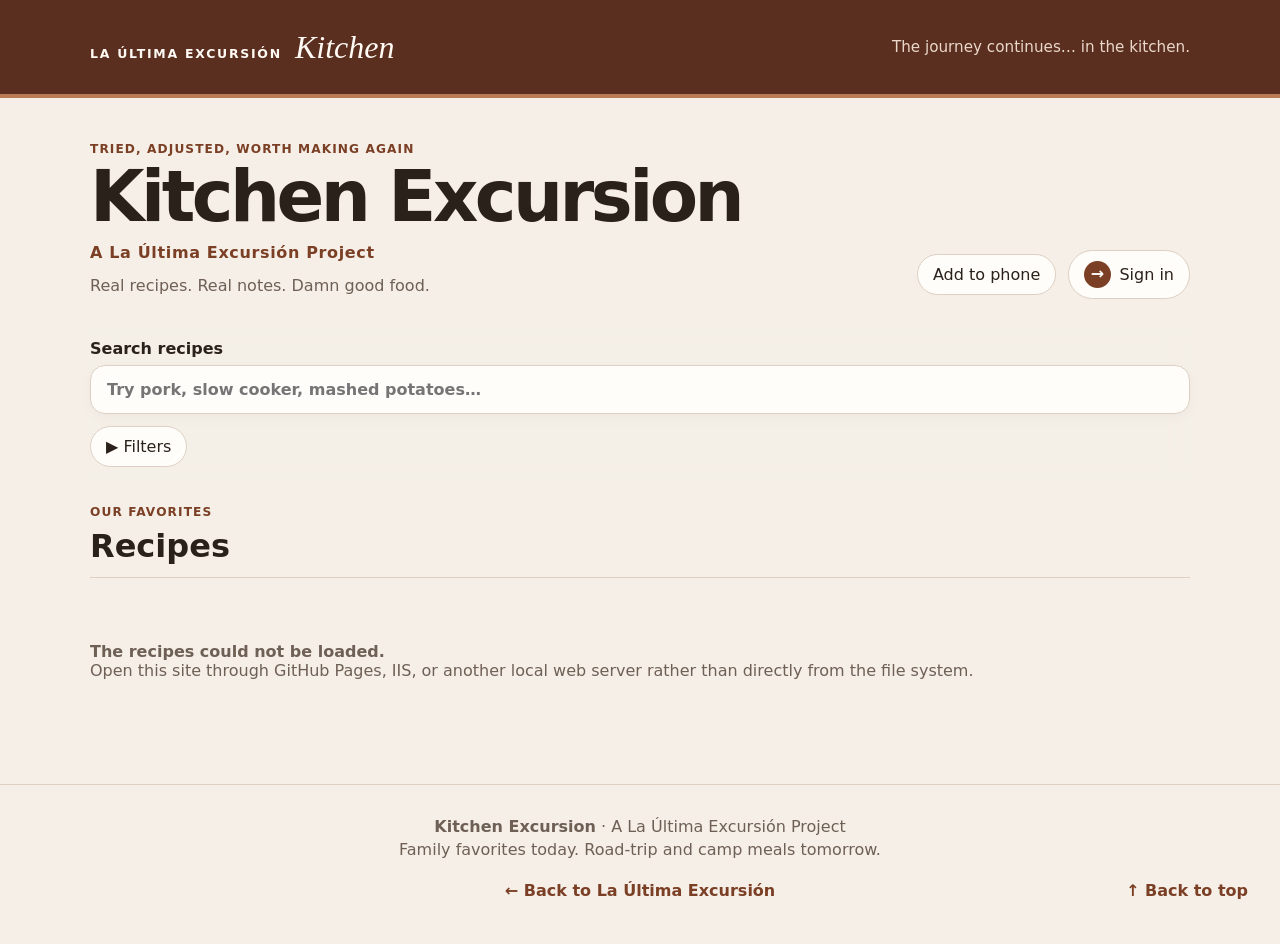
==== KitchenExcursion.Api/wwwroot/index.html @ 4ab0c03b "Add Kitchen authentication and recipe entry" ====
<!doctype html>
<html lang="en">
<head>
 <!-- Google tag (gtag.js) -->
  <script async src="https://www.googletagmanager.com/gtag/js?id=G-SVM7VE5P7S"></script>
  <script>
    window.dataLayer = window.dataLayer || [];
    function gtag(){dataLayer.push(arguments);}
    gtag('js', new Date());

    gtag('config', 'G-SVM7VE5P7S');
  </script>

  <meta charset="utf-8">
  <meta name="viewport" content="width=device-width, initial-scale=1">
  <meta name="theme-color" content="#5b2f20">
  <meta name="description" content="Kitchen Excursion — recipes, cooking notes, and family favorites from Randy and Lisa.">
  <title>Kitchen Excursion | A La Última Excursión Project</title>
  <link rel="stylesheet" href="styles.css">
</head>
<body id="top">
  <header class="brand-header">
    <div class="brand-header__inner">
      <a class="brand" href="https://laultimaexcursion.com" aria-label="Back to La Última Excursión">
        <span class="brand__kicker">La Última Excursión</span>
        <span class="brand__title">Kitchen</span>
      </a>
      <p class="brand__tagline">The journey continues… in the kitchen.</p>
    </div>
  </header>

  <main class="page-shell">
    <section class="hero">
      <div>
        <p class="eyebrow">Tried, adjusted, worth making again</p>
        <h1>Kitchen Excursion</h1>
        <p class="project-label">A La Última Excursión Project</p>
        <p class="subtitle">Real recipes. Real notes. Damn good food.</p>
      </div>
      <div class="hero__actions">
        <button id="addRecipeButton" class="primary-btn auth-only" type="button" hidden>+ Add recipe</button>
        <button id="installHint" class="secondary-btn hero__button" type="button">Add to phone</button>

        <div class="kitchen-account">
          <button
            id="accountButton"
            class="secondary-btn kitchen-account__button"
            type="button"
            aria-expanded="false"
            aria-label="Sign in to Kitchen Excursion"
          >
            <span id="accountInitial" class="kitchen-account__initial">→</span>
            <span id="accountName">Sign in</span>
          </button>

          <div id="accountMenu" class="kitchen-account__menu" hidden>
            <strong id="accountMenuName">Account</strong>
            <span id="accountEmail" class="kitchen-account__email"></span>
            <a href="/api/auth/logout">Sign out</a>
          </div>
        </div>
      </div>
    </section>

    <section class="toolbar" aria-label="Recipe controls">
      <label class="search-wrap">
        <span>Search recipes</span>
        <input id="searchInput" type="search" placeholder="Try pork, slow cooker, mashed potatoes…">
      </label>
      <div class="filter-panel">
  <button
    id="filterToggle"
    class="secondary-btn filter-toggle"
    type="button"
    aria-expanded="false"
    aria-controls="filters"
  >
    ▶ Filters
  </button>

  <div
    id="filters"
    class="filters filters--collapsed"
    role="group"
    aria-label="Filter recipes"
  ></div>
</div>
  </div>
    </section>

    <section class="section-heading">
      <div>
        <p class="eyebrow">Our favorites</p>
        <h2>Recipes</h2>
      </div>
      <p id="recipeCount" class="recipe-count"></p>
    </section>

    <section id="recipeGrid" class="recipe-grid" aria-live="polite"></section>
  </main>

  <footer class="site-footer">
  <div>
    <p><strong>Kitchen Excursion</strong> · A La Última Excursión Project</p>
    <p>Family favorites today. Road-trip and camp meals tomorrow.</p>
  </div>

  <a href="https://laultimaexcursion.com" class="footer-link">
    ← Back to La Última Excursión
  </a>

  <a href="#top" class="back-to-top">
    ↑ Back to top
  </a>
</footer>

<dialog id="recipeDialog" class="recipe-dialog">

<button
  id="closeRecipeDialog"
  class="dialog-close"
  type="button"
  aria-label="Close recipe"
>
  ✕
</button>

  <article id="dialogContent"></article>

  <form method="dialog" class="dialog-actions">
    <button class="secondary-btn" value="close">Close</button>
  </form>

</dialog>

  <dialog id="cookingDialog" class="cooking-dialog">
    <div class="cooking-shell">
      <div class="cooking-topbar">
        <div>
          <p class="eyebrow">Cooking mode</p>
          <h2 id="cookingTitle"></h2>
        </div>
        <button id="closeCooking" class="secondary-btn" type="button">Exit</button>
      </div>
      <ol id="cookingSteps" class="cooking-steps"></ol>
    </div>
  </dialog>

 <dialog id="shoppingDialog" class="recipe-dialog shopping-dialog">
 <button
    class="dialog-close"
    type="button"
    onclick="shoppingDialog.close()"
    aria-label="Close"
  >X
  </button>

  <article id="dialogContent"></article>

  <form method="dialog" class="dialog-actions">
    <button class="secondary-btn" value="close">Close</button>
  </form>

  <article id="shoppingContent"></article>
</dialog>

<dialog id="cookLogDialog" class="recipe-dialog cook-log-dialog">
  <button
    class="dialog-close"
    type="button"
    onclick="cookLogDialog.close()"
    aria-label="Close"
    title="Close"
  >
    ✕
  </button>

  <form id="cookLogForm">
    <p class="eyebrow">Cook Log</p>
    <h2>Add Entry</h2>

    <label class="form-field">
        <textarea
        id="cookLogNote"
        rows="6"
        required
        placeholder="What worked? What would you change next time?"
      ></textarea>
    </label>

    <div class="dialog-actions">
      <button
        class="secondary-btn"
        type="button"
        onclick="cookLogDialog.close()"
      >
        Cancel
      </button>

      <button class="primary-btn" type="submit">
        Save Entry
      </button>
    </div>
  </form>
</dialog>

<dialog id="recipeEditorDialog" class="recipe-dialog recipe-editor-dialog">
  <button
    id="closeRecipeEditor"
    class="dialog-close"
    type="button"
    aria-label="Close recipe editor"
    title="Close"
  >
    ✕
  </button>

  <form id="recipeEditorForm" class="recipe-editor-form">
    <header class="recipe-editor-header">
      <p class="eyebrow">Kitchen Excursion</p>
      <h2>Add Recipe</h2>
      <p class="recipe-editor-intro">Enter the recipe here and save it straight to Kitchen. Ingredients, instructions, and shopping items are one item per line.</p>

      <div class="recipe-editor-tabs" role="tablist" aria-label="Recipe sections">
        <button class="recipe-editor-tab active" type="button" role="tab" aria-selected="true" aria-controls="recipeTabDetails" data-recipe-tab="details">Details</button>
        <button class="recipe-editor-tab" type="button" role="tab" aria-selected="false" aria-controls="recipeTabIngredients" data-recipe-tab="ingredients">Ingredients</button>
        <button class="recipe-editor-tab" type="button" role="tab" aria-selected="false" aria-controls="recipeTabInstructions" data-recipe-tab="instructions">Instructions</button>
        <button class="recipe-editor-tab" type="button" role="tab" aria-selected="false" aria-controls="recipeTabCookLog" data-recipe-tab="cooklog">Cook Log</button>
      </div>
    </header>

    <div class="recipe-editor-content">
      <section id="recipeTabDetails" class="recipe-editor-panel active" role="tabpanel" data-recipe-panel="details">
        <div class="form-grid form-grid--two">
          <label class="form-field form-field--wide">
            <span>Title *</span>
            <input id="recipeTitle" name="title" type="text" required maxlength="240" placeholder="Monte Cristo Sandwiches">
          </label>

          <label class="form-field form-field--wide">
            <span>Recipe ID / slug *</span>
            <input id="recipeSlug" name="id" type="text" required maxlength="160" placeholder="monte-cristo-sandwiches">
          </label>

          <label class="form-field">
            <span>Meal</span>
            <select name="meal">
              <option value="">—</option>
              <option value="breakfast">Breakfast</option>
              <option value="lunch">Lunch</option>
              <option value="dinner">Dinner</option>
              <option value="side">Side</option>
              <option value="dessert">Dessert</option>
            </select>
          </label>

          <label class="form-field">
            <span>Protein</span>
            <select name="protein">
              <option value="">—</option>
              <option value="pork">Pork</option>
              <option value="beef">Beef</option>
              <option value="chicken">Chicken</option>
              <option value="turkey">Turkey</option>
              <option value="seafood">Seafood</option>
              <option value="meatless">Meatless</option>
              <option value="ham-turkey">Ham / Turkey</option>
            </select>
          </label>

          <label class="form-field">
            <span>Method</span>
            <select name="method">
              <option value="">—</option>
              <option value="oven">Oven</option>
              <option value="stovetop">Stovetop</option>
              <option value="slow-cooker">Slow Cooker</option>
              <option value="grill">Grill</option>
              <option value="air-fryer">Air Fryer</option>
              <option value="microwave">Microwave</option>
            </select>
          </label>

          <label class="form-field">
            <span>Badge</span>
            <input name="badge" type="text" placeholder="Approved">
          </label>

          <label class="form-field form-field--wide">
            <span>Categories</span>
            <input name="categories" type="text" placeholder="Lunch, Sandwich">
            <small>Comma separated.</small>
          </label>

          <label class="form-field">
            <span>Prep time</span>
            <input name="prep" type="text" placeholder="10 min">
          </label>

          <label class="form-field">
            <span>Cook time</span>
            <input name="cook" type="text" placeholder="8 min">
          </label>

          <label class="form-field">
            <span>Serves</span>
            <input name="serves" type="text" placeholder="2">
          </label>

          <label class="form-field">
            <span>Image path</span>
            <input name="image" type="text" placeholder="assets/monte-cristo-sandwiches.jpg">
            <small>Optional for now. Photo upload will use the Road-style attachment system later.</small>
          </label>

          <label class="form-field form-field--wide">
            <span>Image alt text</span>
            <input name="imageAlt" type="text" placeholder="Monte Cristo sandwich with powdered sugar and raspberry preserves">
          </label>

          <label class="form-field form-field--wide">
            <span>Summary</span>
            <textarea name="summary" rows="3" placeholder="A crisp, savory-sweet Monte Cristo with ham, turkey, Swiss, mild Dijon, powdered sugar, and raspberry preserves."></textarea>
          </label>
        </div>

        <fieldset class="recipe-editor-status">
          <legend>Status</legend>
          <label><input type="checkbox" name="status" value="favorite"> Randy Favorite</label>
          <label><input type="checkbox" name="status" value="la-jefa-approved"> La Jefa Approved</label>
          <label><input type="checkbox" name="status" value="maybe"> Maybe</label>
          <label><input type="checkbox" name="status" value="quick"> Quick</label>
        </fieldset>
      </section>

      <section id="recipeTabIngredients" class="recipe-editor-panel" role="tabpanel" data-recipe-panel="ingredients" hidden>
        <div class="form-grid form-grid--two recipe-editor-lists">
          <label class="form-field">
            <span>Ingredients</span>
            <textarea name="ingredients" rows="16" placeholder="4 slices sturdy white bread&#10;4 slices deli ham&#10;4 slices deli turkey&#10;4 slices Swiss cheese"></textarea>
          </label>

          <label class="form-field">
            <span>Shopping list</span>
            <textarea name="shopping" rows="16" placeholder="Sturdy white bread&#10;Deli ham&#10;Deli turkey&#10;Swiss cheese&#10;Mild Dijon&#10;Eggs&#10;Whole milk&#10;Powdered sugar&#10;Raspberry preserves"></textarea>
          </label>
        </div>
      </section>

      <section id="recipeTabInstructions" class="recipe-editor-panel" role="tabpanel" data-recipe-panel="instructions" hidden>
        <div class="form-grid recipe-editor-lists">
          <label class="form-field">
            <span>Instructions</span>
            <textarea name="steps" rows="16" placeholder="Spread a thin layer of mild Dijon on the inside of the bread.&#10;Build each sandwich with Swiss, ham, turkey, and Swiss.&#10;Whisk the eggs and milk..."></textarea>
          </label>

          <label class="form-field">
            <span>Recipe notes</span>
            <textarea name="generalNotes" rows="8" placeholder="Keep the Dijon light. Dip the bread briefly so it doesn't turn soggy."></textarea>
          </label>
        </div>
      </section>

      <section id="recipeTabCookLog" class="recipe-editor-panel recipe-editor-cooklog" role="tabpanel" data-recipe-panel="cooklog" hidden>
        <h3>First cook (optional)</h3>
        <p>Add the first cook note and rating at the same time. Leave the note blank to skip it.</p>

        <label class="form-field">
          <span>Cook log note</span>
          <textarea name="cookLogNote" rows="8" placeholder="Pretty damn tasty. Mild Dijon worked well, raspberry preserves were the right call, and the bread stayed crisp. Keeper."></textarea>
        </label>

        <div class="form-grid form-grid--two">
          <label class="form-field">
            <span>Rater</span>
            <input name="rater" type="text" value="Randy">
          </label>

          <label class="form-field">
            <span>Stars</span>
            <select name="stars">
              <option value="">Not rated yet</option>
              <option value="5">★★★★★ — 5</option>
              <option value="4">★★★★☆ — 4</option>
              <option value="3">★★★☆☆ — 3</option>
              <option value="2">★★☆☆☆ — 2</option>
              <option value="1">★☆☆☆☆ — 1</option>
            </select>
          </label>
        </div>
      </section>
    </div>

    <footer class="recipe-editor-footer">
      <p id="recipeEditorStatus" class="recipe-editor-message" role="status"></p>
      <div class="recipe-editor-footer__actions">
        <button id="cancelRecipeEditor" class="secondary-btn" type="button">Cancel</button>
        <button id="saveRecipeButton" class="primary-btn" type="submit">Save Recipe</button>
      </div>
    </footer>
  </form>
</dialog>

  <template id="recipeCardTemplate">
    <article class="recipe-card">
      <div class="recipe-image-wrap">
        <img class="recipe-image" alt="">
        <span class="badge"></span>
      </div>
      <div class="recipe-card-body">
        <div class="recipe-meta"></div>
        <h3 class="recipe-title"></h3>
        <p class="recipe-summary"></p>
        <div class="tag-row"></div>
        <div class="card-actions">
          <button class="primary-btn view-btn" type="button">Open recipe</button>
          <button class="secondary-btn cook-btn" type="button">Cooking mode</button>
          <button class="secondary-btn shop-btn" type="button">Shopping list</button>
        </div>
      </div>
    </article>
  </template>

  <script src="app.js" defer></script>
</body>
</html>
---- KitchenExcursion.Api/wwwroot/styles.css ----
:root {
  --bg: #f5efe7;
  --panel: #fffdf9;
  --text: #2b211b;
  --muted: #6f6056;
  --accent: #7b3f25;
  --accent-dark: #5b2f20;
  --line: #ddcfc2;
  --soft: #ecddd0;
  --soft-2: #e1c7b3;
  --ok: #315d3b;
  --shadow: 0 16px 36px rgba(67, 43, 29, .08);
  font-family: Inter, ui-sans-serif, system-ui, -apple-system, BlinkMacSystemFont, "Segoe UI", sans-serif;
}
* { box-sizing: border-box; }
html { scroll-behavior: smooth; }
body { margin: 0; background: var(--bg); color: var(--text); }
button, input { font: inherit; }
button { -webkit-tap-highlight-color: transparent; }

.brand-header { background: var(--accent-dark); color: #fffaf4; border-bottom: 4px solid #bb7b52; }
.brand-header__inner { width: min(1100px, calc(100% - 32px)); margin: 0 auto; min-height: 94px; display: flex; align-items: center; justify-content: space-between; gap: 24px; }
.brand { color: inherit; text-decoration: none; display: flex; align-items: baseline; gap: 13px; }
.brand__kicker { font-size: .78rem; letter-spacing: .14em; font-weight: 900; text-transform: uppercase; }
.brand__title { font-family: Georgia, "Times New Roman", serif; font-size: 2rem; font-style: italic; }
.brand__tagline { margin: 0; color: #ead8ca; font-size: .95rem; }

.page-shell { width: min(1100px, calc(100% - 32px)); margin: 0 auto; }
.hero { display: flex; justify-content: space-between; gap: 24px; align-items: end; padding: 44px 0 24px; }
h1 { margin: 0; font-size: clamp(2.4rem, 6vw, 4.4rem); line-height: .95; letter-spacing: -.05em; }
.hero__button { flex: 0 0 auto; }
.subtitle { color: var(--muted); margin: 12px 0 0; max-width: 650px; line-height: 1.55; }
.project-label { margin: 12px 0 0; color: var(--accent); font-weight: 850; letter-spacing: .04em; }
.eyebrow { margin: 0 0 8px; color: var(--accent); font-weight: 900; text-transform: uppercase; letter-spacing: .09em; font-size: .76rem; }

.toolbar { position: sticky; top: 0; z-index: 5; background: color-mix(in srgb, var(--bg) 91%, transparent); backdrop-filter: blur(14px); padding: 16px 0 18px; }
.search-wrap { display: grid; gap: 7px; font-weight: 750; }
.search-wrap input { width: 100%; border: 1px solid var(--line); border-radius: 15px; padding: 14px 16px; background: var(--panel); color: var(--text); box-shadow: 0 4px 14px rgba(67,43,29,.03); }
.filters { display: flex; flex-wrap: wrap; gap: 8px; margin-top: 12px; }
.filter, .secondary-btn, .primary-btn { border-radius: 999px; padding: 10px 15px; border: 1px solid var(--line); cursor: pointer; transition: transform .15s ease, background .15s ease; }
.filter:hover, .secondary-btn:hover, .primary-btn:hover { transform: translateY(-1px); }
.filter, .secondary-btn { background: var(--panel); color: var(--text); }
.filter.active, .primary-btn { background: var(--accent); border-color: var(--accent); color: white; }
.primary-btn:hover { background: var(--accent-dark); }

.section-heading { display: flex; align-items: end; justify-content: space-between; gap: 20px; margin: 20px 0 14px; border-bottom: 1px solid var(--line); padding-bottom: 12px; }
.section-heading h2 { margin: 0; font-size: 2rem; }
.recipe-count { color: var(--muted); margin: 0; }
.recipe-grid { display: grid; grid-template-columns: repeat(auto-fit, minmax(310px, 1fr)); gap: 20px; padding: 10px 0 64px; }
.recipe-card { background: var(--panel); border: 1px solid var(--line); border-radius: 22px; overflow: hidden; display: flex; flex-direction: column; min-height: 100%; box-shadow: var(--shadow); }
.recipe-image-wrap { aspect-ratio: 16/9; background: var(--soft); position: relative; overflow: hidden; }
.recipe-image { width: 100%; height: 100%; object-fit: cover; display: block; }
.recipe-image.placeholder { object-fit: none; background: linear-gradient(135deg, var(--soft), var(--soft-2)); }
.badge { position: absolute; top: 12px; left: 12px; background: rgba(255,253,249,.94); color: var(--ok); padding: 7px 10px; border-radius: 999px; font-size: .82rem; font-weight: 850; }
.recipe-card-body { padding: 18px; display: flex; flex-direction: column; flex: 1; }
.recipe-meta { color: var(--muted); font-size: .9rem; }
.recipe-title { margin: 7px 0 8px; font-size: 1.5rem; }
.recipe-summary { margin: 0 0 14px; color: var(--muted); line-height: 1.52; }
.tag-row { display: flex; flex-wrap: wrap; gap: 6px; margin-bottom: 18px; }
.tag { background: var(--soft); color: var(--accent-dark); border-radius: 999px; padding: 5px 9px; font-size: .78rem; font-weight: 750; }
.card-actions { display: flex; gap: 8px; flex-wrap: wrap; margin-top: auto; }

.recipe-dialog {
  width: min(860px, calc(100% - 24px));
  height: min(92vh, 900px);
  max-height: 92vh;
  border: 0;
  border-radius: 22px;
  padding: 0;
  overflow: hidden;
  background: var(--panel);
  color: var(--text);
  box-shadow: 0 30px 80px rgba(20,12,8,.35);
}
#dialogContent {
  height: calc(100% - 72px);
  overflow-y: auto;
  overflow-x: hidden;
  overscroll-behavior: contain;
  -webkit-overflow-scrolling: touch;
}
.recipe-detail {
  padding: 26px;
  min-width: 0;
  }
.recipe-detail h2 { font-size: clamp(2rem, 5vw, 3.2rem); margin: 0 0 10px; }
.detail-grid { display: grid; grid-template-columns: .9fr 1.1fr; gap: 26px; margin-top: 24px; }
.detail-section { border-top: 1px solid var(--line); padding-top: 18px; }
.detail-section h3 { margin: 0 0 10px; }
.detail-section ul, .detail-section ol { padding-left: 22px; line-height: 1.68; }
.note-box { background: var(--soft); border-left: 5px solid var(--accent); padding: 14px 16px; border-radius: 12px; margin-top: 18px; line-height: 1.55; }
.dialog-actions { padding: 0 26px 24px; }
.shopping-list { list-style: none; padding: 0; margin: 12px 0 0; display: grid; gap: 9px; }
.shopping-list li { border-bottom: 1px solid var(--line); padding: 8px 0; }
.shopping-list label { display: flex; gap: 10px; align-items: start; }
.shopping-note { color: var(--muted); }

.cooking-dialog { width: 100vw; height: 100vh; max-width: none; max-height: none; margin: 0; border: 0; padding: 0; background: #17120f; color: #fffaf4; }
.cooking-shell { width: min(900px, calc(100% - 28px)); margin: 0 auto; padding: 24px 0 60px; }
.cooking-topbar { display: flex; justify-content: space-between; align-items: start; gap: 20px; position: sticky; top: 0; background: #17120f; padding: 8px 0 16px; }
.cooking-topbar h2 { margin: 0; font-size: clamp(2rem, 7vw, 4rem); }
.cooking-steps { counter-reset: step; list-style: none; margin: 20px 0 0; padding: 0; display: grid; gap: 18px; }
.cooking-steps li { background: #2a211d; border: 1px solid #4a3a32; border-radius: 20px; padding: 24px; font-size: clamp(1.25rem, 4vw, 2rem); line-height: 1.35; display: grid; grid-template-columns: auto 1fr; gap: 16px; }
.cooking-steps li::before { counter-increment: step; content: counter(step); width: 46px; height: 46px; border-radius: 50%; display: grid; place-items: center; background: #f4c8a8; color: #2a160a; font-weight: 900; }
.empty { padding: 40px 0; color: var(--muted); }
.site-footer { border-top: 1px solid var(--line); text-align: center; color: var(--muted); padding: 28px 16px 44px; }
.site-footer p { margin: 4px 0; }

.site-footer {
  position: relative;
}

.footer-link,
.back-to-top {
  color: var(--accent);
  font-weight: 700;
  text-decoration: none;
}

.footer-link:hover,
.back-to-top:hover {
  text-decoration: underline;
}

.footer-link {
  display: inline-block;
  margin-top: 18px;
}

.back-to-top {
  position: absolute;
  right: 32px;
  bottom: 44px;
}

@media (max-width: 650px) {
  .back-to-top {
    position: static;
    display: block;
    margin-top: 12px;
  }
}

@media (max-width: 760px) {
  .brand-header__inner { align-items: flex-start; flex-direction: column; justify-content: center; gap: 4px; padding: 16px 0; }
  .brand__tagline { font-size: .86rem; }
  .hero { align-items: start; padding-top: 30px; }
  .hero__button { display: none; }
  .detail-grid { grid-template-columns: 1fr; }
  .card-actions button { flex: 1 1 46%; }
  .recipe-dialog {
  width: calc(100% - 24px);
  max-height: calc(100dvh - 32px);
  margin: 16px auto;
  }
  .dialog-close {
    top: 12px;
    right: 12px;
    z-index: 10;
  }
}

/* v0.2.6 grouped recipe filters */
.filters {
  display: grid;
  gap: 0.5rem;
}

.filter-group {
  display: grid;
  grid-template-columns: 5.5rem 1fr;
  gap: 0.5rem;
  align-items: center;
}

.filter-group__label {
  padding-top: 0;
  font-size: 0.76rem;
  font-weight: 800;
  letter-spacing: 0.08em;
  text-transform: uppercase;
  color: var(--brown, #5b2f20);
}

.filter-group__buttons {
  display: flex;
  flex-wrap: wrap;
  gap: 0.4rem;
}

.filter {
  padding: 0.55rem 0.9rem;
}

.clear-filters {
  justify-self: start;
  width: auto;
  margin-left: 6rem;
  padding: 0.45rem 0.8rem;
}

@media (max-width: 650px) {
  .filter-group {
    grid-template-columns: 1fr;
    gap: 0.3rem;
  }

  .clear-filters {
    margin-left: 0;
  }
}

.filter-panel {
  margin-top: 0.75rem;
}

.filter-toggle {
  display: inline-flex;
  align-items: center;
  gap: 0.4rem;
}

.filters {
  max-height: 1000px;
  opacity: 1;
  overflow: hidden;
  transition:
    max-height 450ms ease,
    opacity 300ms ease,
    margin-top 450ms ease;
}

.filters--collapsed {
  max-height: 0;
  opacity: 0;
  margin-top: 0;
}

/* ==========================
   Cook Log
   ========================== */

.cook-log {
  margin-top: 1rem;
}

.cook-log__toggle {
  margin-bottom: .75rem;
}

.cook-log__entries {
  display: flex;
  flex-direction: column;
  gap: .75rem;
}

.cook-log__entry {
  background: var(--surface);
  border: 1px solid var(--border);
  border-left: 4px solid var(--accent);
  border-radius: 12px;
  padding: .9rem 1rem;
}

.cook-log__meta {
  font-size: .85rem;
  color: var(--muted);
  margin-bottom: .5rem;
}

.cook-log__meta strong {
  color: var(--text);
}

.cook-log__entry p {
  margin: 0;
  line-height: 1.55;
}

.cook-log .empty {
  color: var(--muted);
  font-style: italic;
}

.cook-log__author {
  margin-top: .15rem;
  font-size: .8rem;
  color: var(--muted);
  font-style: italic;
}

.cook-log__entries--collapsed {
  display: none;
}

.recipe-dialog {
    position: relative;
}

.dialog-close {
    position: absolute;
    top: 14px;
    right: 28px;

    width: 40px;
    height: 40px;

    display: flex;
    align-items: center;
    justify-content: center;

    border: none;
    border-radius: 50%;

    background: rgba(40, 25, 18, 0.92);
    color: #fff;

    font-size: 1.6rem;
    font-weight: 700;
    line-height: 1;

    cursor: pointer;

    box-shadow: 0 2px 8px rgba(0,0,0,.25);
    transition: all .15s ease;
}

.dialog-close:hover {
    background: #6b3a24;
    transform: scale(1.08);
    cursor: pointer;
}

.dialog-close:active {
    transform: scale(.95);
}

/******* Cook Log editor *******/

.cook-log-dialog {
  width: min(560px, calc(100vw - 2rem));
  padding: 0;
}

.cook-log-dialog form {
  display: grid;
  gap: 1.25rem;
  padding: 2rem;
}

.cook-log-dialog h2,
.cook-log-dialog .eyebrow {
  margin: 0;
}

.form-field {
  display: grid;
  gap: 0.5rem;
  font-weight: 700;
}

.form-field textarea {
  width: 100%;
  min-height: 220px;
  padding: 0.9rem 1rem;

  font: inherit;
  line-height: 1.5;

  color: var(--text);
  background: var(--surface);
  border: 1px solid var(--border);
  border-radius: 12px;

  resize: vertical;
  box-sizing: border-box;
}

.form-field textarea:focus {
  outline: 3px solid rgba(107, 58, 36, 0.18);
  border-color: var(--accent);
}

.cook-log-dialog .dialog-actions {
  display: flex;
  justify-content: flex-end;
  gap: 0.75rem;
  margin: 0;
}

.form-field textarea::placeholder {
    color: #8a8179;
}

/* Recipe ratings */
.recipe-rating,
.recipe-rating-summary {
  display: flex;
  align-items: center;
  gap: 8px;
}

.recipe-rating {
  margin: 7px 0 0;
  color: var(--muted);
  font-size: .9rem;
}

.recipe-rating__stars,
.recipe-rating-summary__stars,
.cook-rating__stars {
  color: #9a5a20;
  letter-spacing: .06em;
  white-space: nowrap;
}

.recipe-rating-summary {
  width: fit-content;
  margin-top: 14px;
  padding: 9px 12px;
  border: 1px solid var(--line);
  border-radius: 999px;
  background: var(--soft);
}

.recipe-rating-summary__label {
  color: var(--muted);
  font-size: .9rem;
}

.recipe-rating-summary--empty {
  color: var(--muted);
  font-size: .9rem;
}

.cook-ratings {
  display: flex;
  flex-wrap: wrap;
  gap: 8px;
  margin: 12px 0;
}

.cook-rating {
  display: inline-flex;
  align-items: center;
  gap: 7px;
  padding: 7px 10px;
  border-radius: 999px;
  background: var(--soft);
  border: 1px solid var(--line);
  font-size: .88rem;
}

.cook-rating__empty {
  margin: 10px 0;
  color: var(--muted);
  font-size: .9rem;
}

.cook-rating-form {
  display: grid;
  grid-template-columns: minmax(120px, 1fr) minmax(150px, auto) auto;
  gap: 10px;
  align-items: end;
  margin-top: 12px;
  padding-top: 12px;
  border-top: 1px solid var(--line);
}

.cook-rating-form label {
  display: grid;
  gap: 5px;
  color: var(--muted);
  font-size: .78rem;
  font-weight: 700;
}

.cook-rating-form input,
.cook-rating-form select {
  min-width: 0;
  padding: 9px 10px;
  border: 1px solid var(--line);
  border-radius: 10px;
  background: var(--panel);
  color: var(--text);
  font: inherit;
}

@media (max-width: 650px) {
  .cook-rating-form {
    grid-template-columns: 1fr;
  }

  .recipe-rating-summary {
    align-items: flex-start;
    flex-wrap: wrap;
  }
}


/* Recipe editor */
.hero__actions {
  display: flex;
  gap: 0.75rem;
  align-items: center;
  flex-wrap: wrap;
  justify-content: flex-end;
}

.recipe-editor-dialog {
  width: min(1040px, calc(100vw - 2rem));
  height: min(88vh, 860px);
  max-height: calc(100dvh - 2rem);
  overflow: hidden;
}

.recipe-editor-form {
  height: 100%;
  min-height: 0;
  display: flex;
  flex-direction: column;
  padding: 0;
}

.recipe-editor-header {
  flex: 0 0 auto;
  padding: 1.5rem 1.75rem 0;
  background: var(--panel);
  border-bottom: 1px solid #eadfd4;
}

.recipe-editor-form h2 {
  margin: 0.25rem 0 0;
}

.recipe-editor-intro {
  max-width: 760px;
  margin: 0.75rem 0 1.25rem;
}

.recipe-editor-tabs {
  display: flex;
  gap: 0.35rem;
  overflow-x: auto;
  padding: 0 3.75rem 0 0;
  scrollbar-width: thin;
}

.recipe-editor-tab {
  flex: 0 0 auto;
  border: 0;
  border-bottom: 3px solid transparent;
  background: transparent;
  color: var(--muted);
  padding: 0.8rem 1rem 0.7rem;
  font: inherit;
  font-weight: 800;
  cursor: pointer;
}

.recipe-editor-tab:hover {
  color: var(--accent);
}

.recipe-editor-tab.active {
  color: var(--accent-dark);
  border-bottom-color: var(--accent);
}

.recipe-editor-tab:focus-visible {
  outline: 3px solid rgba(123, 63, 37, 0.2);
  outline-offset: -3px;
  border-radius: 8px 8px 0 0;
}

.recipe-editor-content {
  flex: 1 1 auto;
  min-height: 0;
  overflow-y: auto;
  overflow-x: hidden;
  overscroll-behavior: contain;
  -webkit-overflow-scrolling: touch;
  padding: 1.25rem 1.75rem 1.5rem;
  scrollbar-gutter: stable;
}

.recipe-editor-panel {
  min-height: 100%;
}

.recipe-editor-panel[hidden] {
  display: none;
}

.form-grid {
  display: grid;
  gap: 1rem;
}

.form-grid--two {
  grid-template-columns: repeat(2, minmax(0, 1fr));
}

.form-field {
  display: grid;
  gap: 0.4rem;
  font-weight: 700;
}

.form-field--wide {
  grid-column: 1 / -1;
}

.form-field input,
.form-field select,
.form-field textarea {
  width: 100%;
  box-sizing: border-box;
  border: 1px solid #d9cbbd;
  border-radius: 12px;
  padding: 0.75rem 0.85rem;
  font: inherit;
  font-weight: 400;
  color: inherit;
  background: #fffdf9;
}

.form-field textarea {
  resize: vertical;
  line-height: 1.45;
  min-height: 0;
}

.form-field small {
  font-weight: 400;
  color: #766b64;
}

.recipe-editor-status {
  margin: 1.25rem 0 0;
  border: 1px solid #dfd3c6;
  border-radius: 14px;
  padding: 1rem;
  display: flex;
  flex-wrap: wrap;
  gap: 0.75rem 1.25rem;
}

.recipe-editor-status legend {
  padding: 0 0.4rem;
  font-weight: 800;
}

.recipe-editor-status label {
  display: flex;
  gap: 0.45rem;
  align-items: center;
}

.recipe-editor-lists {
  margin-top: 0;
}

.recipe-editor-cooklog {
  margin-top: 0;
  padding-top: 0;
  border-top: 0;
}

.recipe-editor-cooklog h3 {
  margin: 0 0 0.25rem;
}

.recipe-editor-cooklog > p {
  margin-top: 0;
  color: var(--muted);
}

.recipe-editor-footer {
  flex: 0 0 auto;
  display: flex;
  align-items: center;
  justify-content: space-between;
  gap: 1rem;
  background: var(--panel);
  border-top: 1px solid #eadfd4;
  padding: 0.85rem 1.75rem;
}

.recipe-editor-message {
  min-height: 1.4rem;
  margin: 0;
  font-weight: 700;
  color: #9c2f1d;
}

.recipe-editor-footer__actions {
  display: flex;
  justify-content: flex-end;
  gap: 0.75rem;
  flex: 0 0 auto;
}

@media (max-width: 760px) {
  .form-grid--two {
    grid-template-columns: 1fr;
  }

  .form-field--wide {
    grid-column: auto;
  }

  .hero__actions {
    justify-content: flex-start;
  }

  .recipe-editor-dialog {
    width: calc(100% - 1rem);
    height: calc(100dvh - 1rem);
    max-height: calc(100dvh - 1rem);
    margin: 0.5rem auto;
  }

  .recipe-editor-header {
    padding: 1.1rem 1rem 0;
  }

  .recipe-editor-intro {
    margin-bottom: 0.8rem;
  }

  .recipe-editor-tabs {
    margin: 0 -1rem;
    padding: 0 3.5rem 0 1rem;
  }

  .recipe-editor-tab {
    padding-left: 0.75rem;
    padding-right: 0.75rem;
  }

  .recipe-editor-content {
    padding: 1rem;
  }

  .recipe-editor-footer {
    padding: 0.75rem 1rem;
    align-items: flex-end;
  }

  .recipe-editor-message {
    font-size: 0.85rem;
  }
}


/* Kitchen account/auth UI */
.kitchen-account {
  position: relative;
}

.kitchen-account__button {
  display: inline-flex;
  align-items: center;
  gap: 0.55rem;
}

.kitchen-account__initial {
  width: 1.65rem;
  height: 1.65rem;
  display: inline-grid;
  place-items: center;
  border-radius: 999px;
  background: var(--accent);
  color: #fff;
  font-weight: 900;
  line-height: 1;
}

.kitchen-account__menu {
  position: absolute;
  z-index: 30;
  top: calc(100% + 0.55rem);
  right: 0;
  min-width: 230px;
  padding: 0.9rem;
  border: 1px solid var(--line);
  border-radius: 14px;
  background: var(--panel);
  color: var(--text);
  box-shadow: 0 16px 36px rgba(67, 43, 29, .18);
}

.kitchen-account__menu strong,
.kitchen-account__menu span,
.kitchen-account__menu a {
  display: block;
}

.kitchen-account__email {
  margin-top: 0.2rem;
  color: var(--muted);
  font-size: 0.86rem;
  word-break: break-word;
}

.kitchen-account__menu a {
  margin-top: 0.8rem;
  padding-top: 0.7rem;
  border-top: 1px solid var(--line);
  color: var(--accent);
  font-weight: 800;
  text-decoration: none;
}

.kitchen-account__menu a:hover {
  text-decoration: underline;
}

@media (max-width: 760px) {
  .kitchen-account {
    width: 100%;
  }

  .kitchen-account__button {
    width: 100%;
    justify-content: center;
  }

  .kitchen-account__menu {
    left: 0;
    right: auto;
    width: min(300px, calc(100vw - 2rem));
  }
}
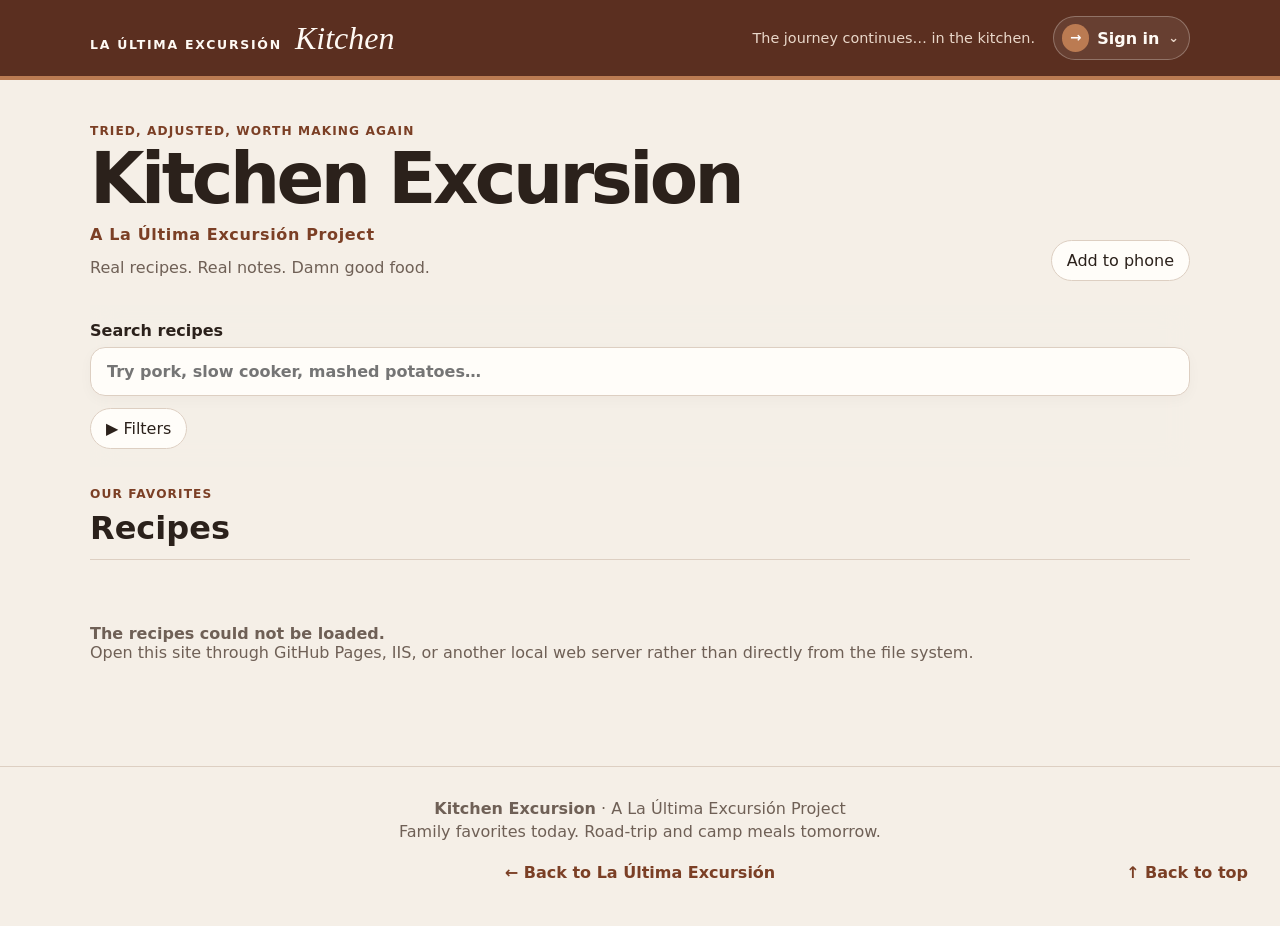
==== commit 1ab37452: "Tighten Kitchen account header" ====
--- a/KitchenExcursion.Api/wwwroot/index.html
+++ b/KitchenExcursion.Api/wwwroot/index.html
@@ -25,7 +25,30 @@
         <span class="brand__kicker">La Última Excursión</span>
         <span class="brand__title">Kitchen</span>
       </a>
-      <p class="brand__tagline">The journey continues… in the kitchen.</p>
+
+      <div class="brand-header__right">
+        <p class="brand__tagline">The journey continues… in the kitchen.</p>
+
+        <div class="kitchen-account">
+          <button
+            id="accountButton"
+            class="kitchen-account__button"
+            type="button"
+            aria-expanded="false"
+            aria-label="Sign in to Kitchen Excursion"
+          >
+            <span id="accountInitial" class="kitchen-account__initial">→</span>
+            <span id="accountName">Sign in</span>
+            <span class="kitchen-account__chevron" aria-hidden="true">⌄</span>
+          </button>
+
+          <div id="accountMenu" class="kitchen-account__menu" hidden>
+            <strong id="accountMenuName">Account</strong>
+            <span id="accountEmail" class="kitchen-account__email"></span>
+            <a href="/api/auth/logout">Sign out</a>
+          </div>
+        </div>
+      </div>
     </div>
   </header>
 
@@ -40,25 +63,6 @@
       <div class="hero__actions">
         <button id="addRecipeButton" class="primary-btn auth-only" type="button" hidden>+ Add recipe</button>
         <button id="installHint" class="secondary-btn hero__button" type="button">Add to phone</button>
-
-        <div class="kitchen-account">
-          <button
-            id="accountButton"
-            class="secondary-btn kitchen-account__button"
-            type="button"
-            aria-expanded="false"
-            aria-label="Sign in to Kitchen Excursion"
-          >
-            <span id="accountInitial" class="kitchen-account__initial">→</span>
-            <span id="accountName">Sign in</span>
-          </button>
-
-          <div id="accountMenu" class="kitchen-account__menu" hidden>
-            <strong id="accountMenuName">Account</strong>
-            <span id="accountEmail" class="kitchen-account__email"></span>
-            <a href="/api/auth/logout">Sign out</a>
-          </div>
-        </div>
       </div>
     </section>
 
--- a/KitchenExcursion.Api/wwwroot/styles.css
+++ b/KitchenExcursion.Api/wwwroot/styles.css
@@ -19,11 +19,12 @@
 button { -webkit-tap-highlight-color: transparent; }
 
 .brand-header { background: var(--accent-dark); color: #fffaf4; border-bottom: 4px solid #bb7b52; }
-.brand-header__inner { width: min(1100px, calc(100% - 32px)); margin: 0 auto; min-height: 94px; display: flex; align-items: center; justify-content: space-between; gap: 24px; }
+.brand-header__inner { width: min(1100px, calc(100% - 32px)); margin: 0 auto; min-height: 76px; display: flex; align-items: center; justify-content: space-between; gap: 24px; }
 .brand { color: inherit; text-decoration: none; display: flex; align-items: baseline; gap: 13px; }
 .brand__kicker { font-size: .78rem; letter-spacing: .14em; font-weight: 900; text-transform: uppercase; }
 .brand__title { font-family: Georgia, "Times New Roman", serif; font-size: 2rem; font-style: italic; }
-.brand__tagline { margin: 0; color: #ead8ca; font-size: .95rem; }
+.brand-header__right { display: flex; align-items: center; justify-content: flex-end; gap: 18px; min-width: 0; }
+.brand__tagline { margin: 0; color: #ead8ca; font-size: .9rem; white-space: nowrap; }
 
 .page-shell { width: min(1100px, calc(100% - 32px)); margin: 0 auto; }
 .hero { display: flex; justify-content: space-between; gap: 24px; align-items: end; padding: 44px 0 24px; }
@@ -142,8 +143,8 @@
 }
 
 @media (max-width: 760px) {
-  .brand-header__inner { align-items: flex-start; flex-direction: column; justify-content: center; gap: 4px; padding: 16px 0; }
-  .brand__tagline { font-size: .86rem; }
+  .brand-header__inner { align-items: flex-start; flex-direction: column; justify-content: center; gap: 10px; padding: 12px 0; }
+  .brand__tagline { font-size: .82rem; }
   .hero { align-items: start; padding-top: 30px; }
   .hero__button { display: none; }
   .detail-grid { grid-template-columns: 1fr; }
@@ -757,30 +758,54 @@
 /* Kitchen account/auth UI */
 .kitchen-account {
   position: relative;
+  flex: 0 0 auto;
 }
 
 .kitchen-account__button {
+  border: 1px solid rgba(255, 250, 244, 0.28);
+  border-radius: 999px;
+  padding: 7px 10px 7px 8px;
   display: inline-flex;
   align-items: center;
-  gap: 0.55rem;
+  gap: 0.5rem;
+  background: rgba(255, 255, 255, 0.08);
+  color: #fffaf4;
+  font: inherit;
+  font-weight: 750;
+  cursor: pointer;
+  transition: background .15s ease, border-color .15s ease, transform .15s ease;
+}
+
+.kitchen-account__button:hover {
+  background: rgba(255, 255, 255, 0.14);
+  border-color: rgba(255, 250, 244, 0.4);
+  transform: translateY(-1px);
 }
 
 .kitchen-account__initial {
-  width: 1.65rem;
-  height: 1.65rem;
+  width: 1.7rem;
+  height: 1.7rem;
   display: inline-grid;
   place-items: center;
   border-radius: 999px;
-  background: var(--accent);
+  background: #bb7b52;
   color: #fff;
+  font-size: .85rem;
   font-weight: 900;
+  line-height: 1;
+}
+
+.kitchen-account__chevron {
+  margin-left: 0.05rem;
+  color: #ead8ca;
+  font-size: .8rem;
   line-height: 1;
 }
 
 .kitchen-account__menu {
   position: absolute;
   z-index: 30;
-  top: calc(100% + 0.55rem);
+  top: calc(100% + 0.5rem);
   right: 0;
   min-width: 230px;
   padding: 0.9rem;
@@ -818,18 +843,22 @@
 }
 
 @media (max-width: 760px) {
-  .kitchen-account {
+  .brand-header__right {
     width: 100%;
+    justify-content: space-between;
+    gap: 12px;
+  }
+
+  .brand__tagline {
+    white-space: normal;
   }
 
   .kitchen-account__button {
-    width: 100%;
-    justify-content: center;
+    padding: 6px 9px 6px 7px;
   }
 
   .kitchen-account__menu {
-    left: 0;
-    right: auto;
+    right: 0;
     width: min(300px, calc(100vw - 2rem));
   }
 }
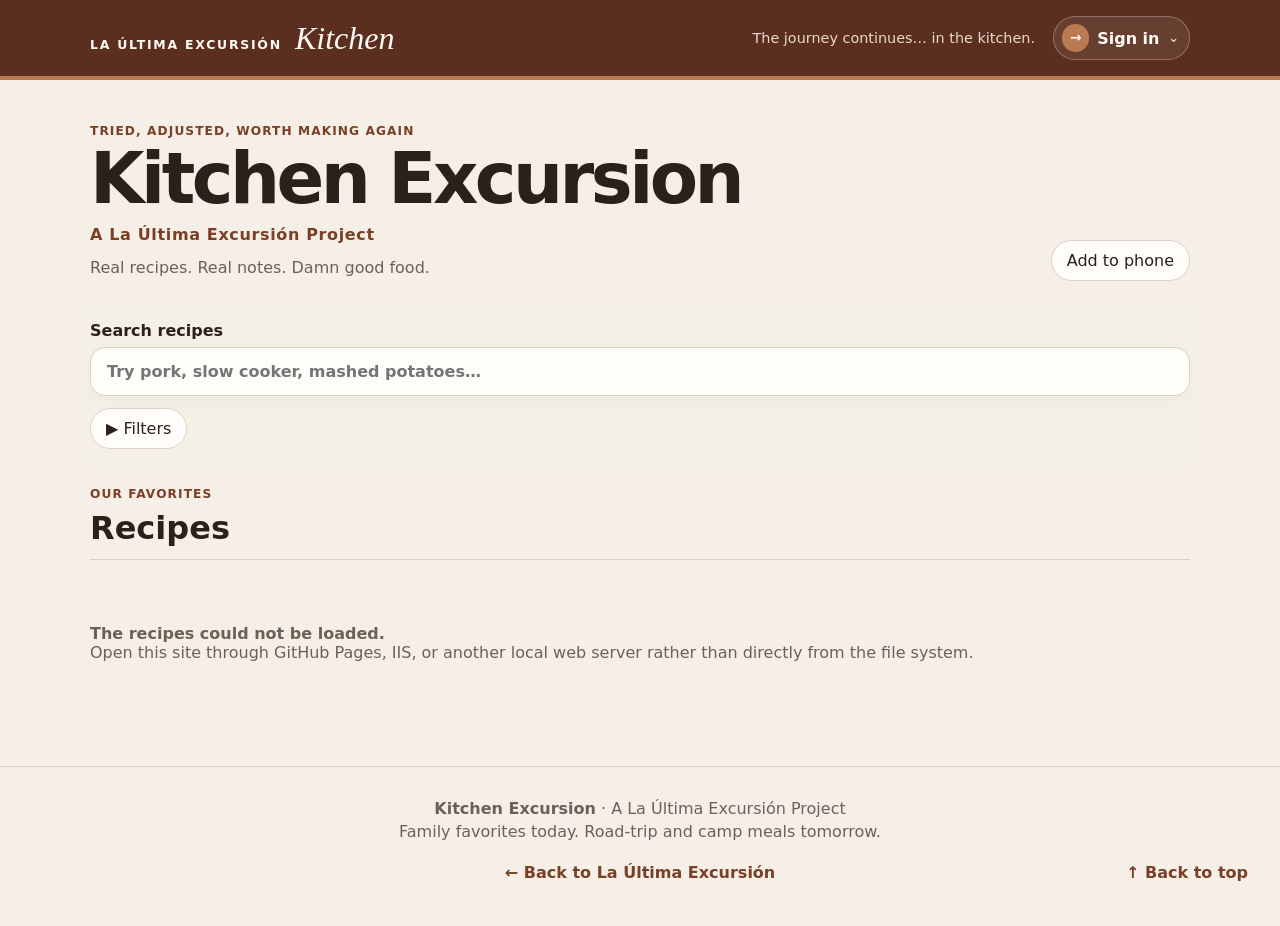
==== commit 16112b80: "Add recipe hero photo uploads" ====
--- a/KitchenExcursion.Api/wwwroot/index.html
+++ b/KitchenExcursion.Api/wwwroot/index.html
@@ -311,11 +311,23 @@
             <input name="serves" type="text" placeholder="2">
           </label>
 
-          <label class="form-field">
-            <span>Image path</span>
-            <input name="image" type="text" placeholder="assets/monte-cristo-sandwiches.jpg">
-            <small>Optional for now. Photo upload will use the Road-style attachment system later.</small>
-          </label>
+          <div class="form-field recipe-photo-field">
+            <span>Hero photo</span>
+            <label class="recipe-photo-picker">
+              <input
+                id="recipeHeroPhoto"
+                name="heroPhoto"
+                type="file"
+                accept=".jpg,.jpeg,.png,.webp,image/jpeg,image/png,image/webp"
+              >
+              <span class="secondary-btn recipe-photo-picker__button">Choose photo</span>
+              <span id="recipeHeroPhotoName" class="recipe-photo-picker__name">No photo selected</span>
+            </label>
+            <div id="recipeHeroPreviewWrap" class="recipe-photo-preview" hidden>
+              <img id="recipeHeroPreview" alt="Selected recipe photo preview">
+            </div>
+            <small>JPG, PNG, or WebP. Maximum 15 MB.</small>
+          </div>
 
           <label class="form-field form-field--wide">
             <span>Image alt text</span>
--- a/KitchenExcursion.Api/wwwroot/styles.css
+++ b/KitchenExcursion.Api/wwwroot/styles.css
@@ -862,3 +862,65 @@
     width: min(300px, calc(100vw - 2rem));
   }
 }
+/* Recipe hero photo picker */
+.recipe-photo-field {
+  align-content: start;
+}
+
+.recipe-photo-picker {
+  display: flex;
+  align-items: center;
+  gap: 0.75rem;
+  flex-wrap: wrap;
+}
+
+.recipe-photo-picker input[type="file"] {
+  position: absolute;
+  width: 1px;
+  height: 1px;
+  padding: 0;
+  margin: -1px;
+  overflow: hidden;
+  clip: rect(0, 0, 0, 0);
+  white-space: nowrap;
+  border: 0;
+}
+
+.recipe-photo-picker__button {
+  display: inline-flex;
+  align-items: center;
+  justify-content: center;
+  width: fit-content;
+  font-weight: 700;
+}
+
+.recipe-photo-picker:focus-within .recipe-photo-picker__button {
+  outline: 3px solid rgba(123, 63, 37, 0.18);
+  outline-offset: 2px;
+}
+
+.recipe-photo-picker__name {
+  min-width: 0;
+  color: var(--muted);
+  font-weight: 500;
+  overflow-wrap: anywhere;
+}
+
+.recipe-photo-preview {
+  width: 180px;
+  height: 120px;
+  max-width: 100%;
+  margin-top: 0.35rem;
+  overflow: hidden;
+  border: 1px solid var(--line);
+  border-radius: 12px;
+  background: var(--soft);
+  box-shadow: 0 4px 12px rgba(67, 43, 29, .08);
+}
+
+.recipe-photo-preview img {
+  width: 100%;
+  height: 100%;
+  display: block;
+  object-fit: cover;
+}
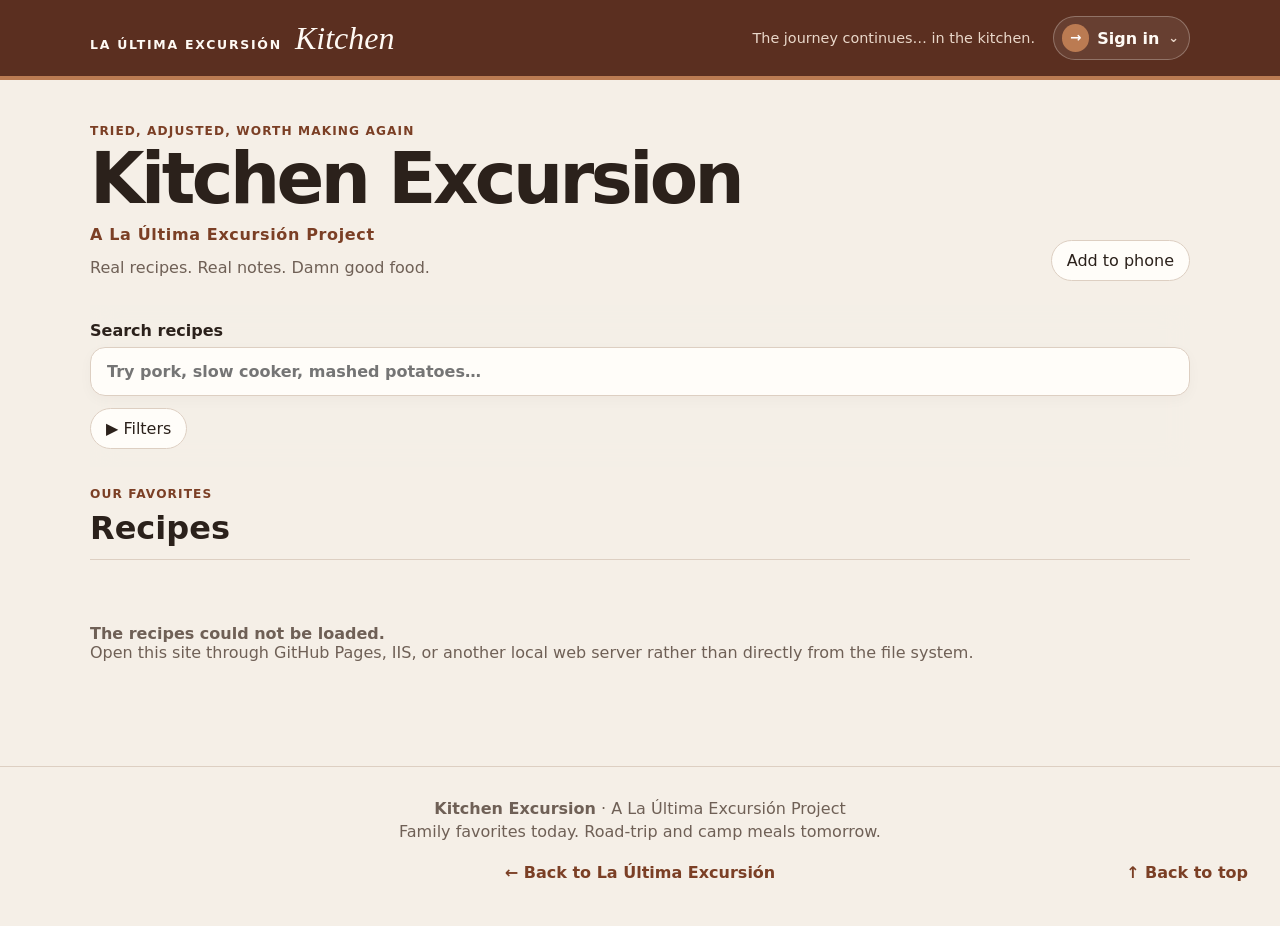
==== commit 95356ca7: "Add recipe revisions and household editing" ====
--- a/KitchenExcursion.Api/wwwroot/index.html
+++ b/KitchenExcursion.Api/wwwroot/index.html
@@ -222,8 +222,8 @@
   <form id="recipeEditorForm" class="recipe-editor-form">
     <header class="recipe-editor-header">
       <p class="eyebrow">Kitchen Excursion</p>
-      <h2>Add Recipe</h2>
-      <p class="recipe-editor-intro">Enter the recipe here and save it straight to Kitchen. Ingredients, instructions, and shopping items are one item per line.</p>
+      <h2 id="recipeEditorTitle">Add Recipe</h2>
+      <p id="recipeEditorIntro" class="recipe-editor-intro">Enter the recipe here and save it straight to Kitchen. Ingredients and instructions are one item per line.</p>
 
       <div class="recipe-editor-tabs" role="tablist" aria-label="Recipe sections">
         <button class="recipe-editor-tab active" type="button" role="tab" aria-selected="true" aria-controls="recipeTabDetails" data-recipe-tab="details">Details</button>
@@ -338,6 +338,12 @@
             <span>Summary</span>
             <textarea name="summary" rows="3" placeholder="A crisp, savory-sweet Monte Cristo with ham, turkey, Swiss, mild Dijon, powdered sugar, and raspberry preserves."></textarea>
           </label>
+
+          <label id="recipeChangeNoteField" class="form-field form-field--wide" hidden>
+            <span>What changed?</span>
+            <input name="changeNote" type="text" maxlength="500" placeholder="More mushrooms, less salt, clearer instructions...">
+            <small>Optional. This note appears in the recipe revision history.</small>
+          </label>
         </div>
 
         <fieldset class="recipe-editor-status">
@@ -350,15 +356,11 @@
       </section>
 
       <section id="recipeTabIngredients" class="recipe-editor-panel" role="tabpanel" data-recipe-panel="ingredients" hidden>
-        <div class="form-grid form-grid--two recipe-editor-lists">
+        <div class="form-grid recipe-editor-lists">
           <label class="form-field">
             <span>Ingredients</span>
             <textarea name="ingredients" rows="16" placeholder="4 slices sturdy white bread&#10;4 slices deli ham&#10;4 slices deli turkey&#10;4 slices Swiss cheese"></textarea>
-          </label>
-
-          <label class="form-field">
-            <span>Shopping list</span>
-            <textarea name="shopping" rows="16" placeholder="Sturdy white bread&#10;Deli ham&#10;Deli turkey&#10;Swiss cheese&#10;Mild Dijon&#10;Eggs&#10;Whole milk&#10;Powdered sugar&#10;Raspberry preserves"></textarea>
+            <small>Kitchen builds the shopping list from these ingredients automatically.</small>
           </label>
         </div>
       </section>
--- a/KitchenExcursion.Api/wwwroot/styles.css
+++ b/KitchenExcursion.Api/wwwroot/styles.css
@@ -600,6 +600,7 @@
 
 .form-grid--two {
   grid-template-columns: repeat(2, minmax(0, 1fr));
+  align-items: start;
 }
 
 .form-field {
@@ -924,3 +925,108 @@
   display: block;
   object-fit: cover;
 }
+
+
+/* Recipe revisions / editing */
+.recipe-detail__actions {
+  display: flex;
+  gap: 0.65rem;
+  flex-wrap: wrap;
+  align-items: center;
+  margin-top: 14px;
+}
+
+.revision-history {
+  margin-top: 12px;
+  border: 1px solid var(--line);
+  border-radius: 14px;
+  background: var(--soft);
+  overflow: hidden;
+}
+
+.revision-history__item {
+  display: grid;
+  gap: 3px;
+  padding: 12px 14px;
+  border-bottom: 1px solid var(--line);
+}
+
+.revision-history__item:last-child {
+  border-bottom: 0;
+}
+
+.revision-history__item > span {
+  color: var(--muted);
+  font-size: .86rem;
+}
+
+.revision-history__note {
+  margin-top: 3px;
+  font-size: .92rem;
+  line-height: 1.45;
+}
+
+
+/* Destructive recipe actions */
+.danger-btn {
+  border-radius: 999px;
+  padding: 10px 15px;
+  border: 1px solid #9e2f24;
+  background: #fffdf9;
+  color: #8b241b;
+  font: inherit;
+  font-weight: 750;
+  cursor: pointer;
+  transition: transform .15s ease, background .15s ease, color .15s ease;
+}
+
+.danger-btn:hover {
+  transform: translateY(-1px);
+  background: #8b241b;
+  color: #fff;
+}
+
+.danger-btn:disabled {
+  cursor: wait;
+  opacity: .65;
+  transform: none;
+}
+
+
+/* Compact destructive action: deliberately de-emphasized */
+.recipe-detail {
+  padding-bottom: 1.5rem;
+}
+
+.recipe-delete__icon {
+  position: absolute;
+  right: 28px;
+  bottom: 24px;
+  width: 34px;
+  height: 34px;
+  display: grid;
+  place-items: center;
+  padding: 0;
+  border: 1px solid var(--line);
+  border-radius: 999px;
+  background: transparent;
+  color: var(--muted);
+  font: inherit;
+  font-size: 1rem;
+  line-height: 1;
+  cursor: pointer;
+  opacity: .68;
+  transition: opacity .15s ease, border-color .15s ease, transform .15s ease;
+}
+
+.recipe-delete__icon:hover {
+  opacity: 1;
+  border-color: #9e2f24;
+  transform: translateY(-1px);
+}
+
+.recipe-delete__icon:disabled {
+  cursor: wait;
+  opacity: .45;
+  transform: none;
+}
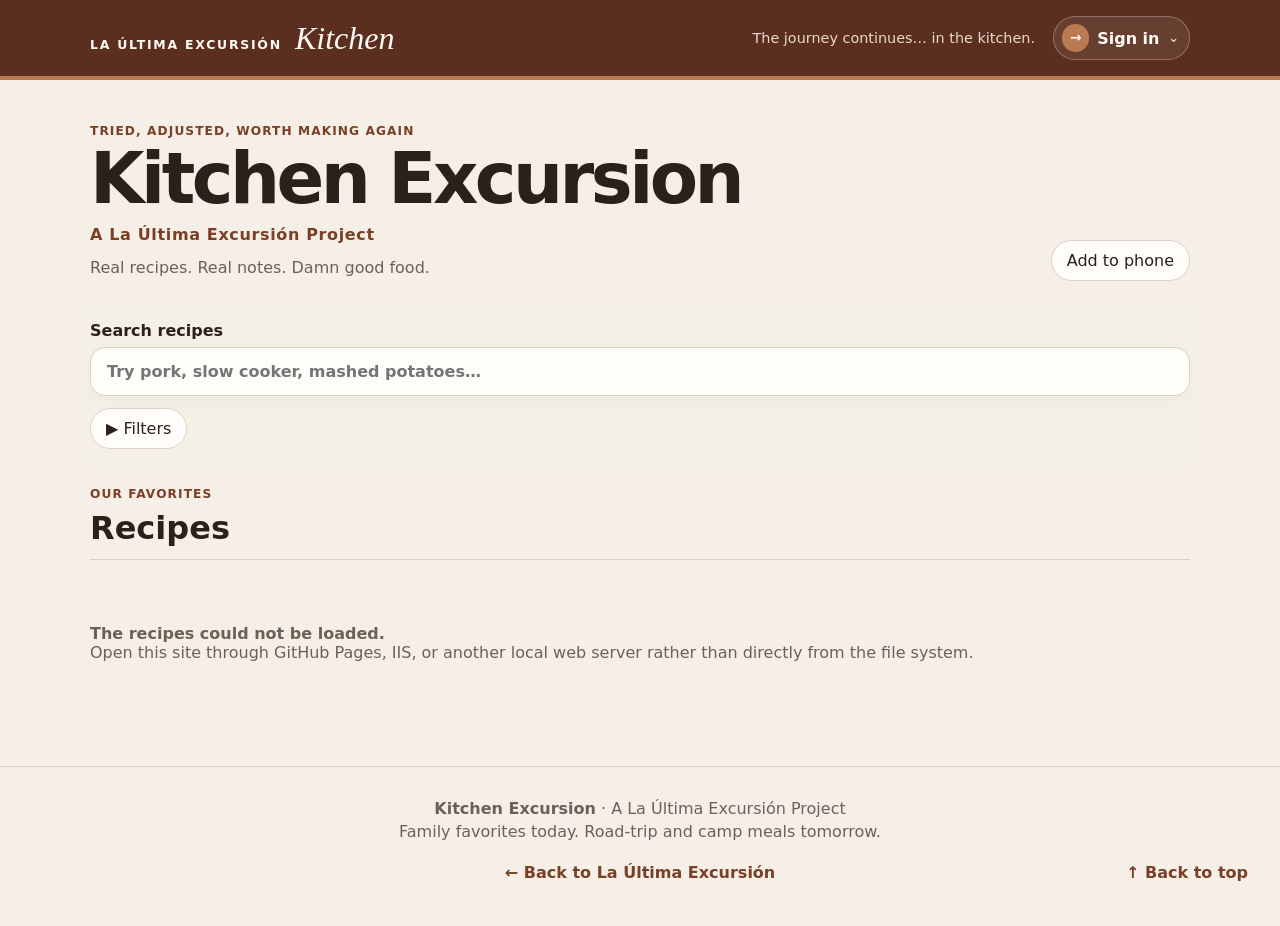
==== commit 32bcab3b: "Add recipe import and preserve original recipe source" ====
--- a/KitchenExcursion.Api/wwwroot/index.html
+++ b/KitchenExcursion.Api/wwwroot/index.html
@@ -62,6 +62,7 @@
       </div>
       <div class="hero__actions">
         <button id="addRecipeButton" class="primary-btn auth-only" type="button" hidden>+ Add recipe</button>
+        <button id="importRecipeButton" class="secondary-btn auth-only" type="button" hidden>Import recipe</button>
         <button id="installHint" class="secondary-btn hero__button" type="button">Add to phone</button>
       </div>
     </section>
@@ -419,6 +420,69 @@
   </form>
 </dialog>
 
+
+<dialog id="recipeImportDialog" class="recipe-dialog recipe-import-dialog">
+  <button
+    id="closeRecipeImport"
+    class="dialog-close"
+    type="button"
+    aria-label="Close recipe import"
+    title="Close"
+  >
+    ✕
+  </button>
+
+  <form id="recipeImportForm" class="recipe-import-form">
+    <header class="recipe-import-header">
+      <p class="eyebrow">Kitchen Excursion</p>
+      <h2>Import Recipe</h2>
+      <p>Bring in a photo, scanned PDF, website, or pasted recipe. Kitchen will create a draft for you to review before anything is saved.</p>
+    </header>
+
+    <div class="recipe-import-modes" role="tablist" aria-label="Recipe import source">
+      <button class="recipe-import-mode active" type="button" data-import-mode="file" aria-selected="true">Photo / Scan</button>
+      <button class="recipe-import-mode" type="button" data-import-mode="url" aria-selected="false">Website</button>
+      <button class="recipe-import-mode" type="button" data-import-mode="text" aria-selected="false">Paste Text</button>
+    </div>
+
+    <div class="recipe-import-body">
+      <section data-import-panel="file">
+        <label class="form-field">
+          <span>Recipe photo or scanned PDF</span>
+          <input
+            id="recipeImportFile"
+            type="file"
+            accept=".jpg,.jpeg,.png,.webp,.gif,.pdf,image/jpeg,image/png,image/webp,image/gif,application/pdf"
+          >
+          <small>JPEG, PNG, WebP, GIF, or PDF. Maximum 20 MB.</small>
+        </label>
+      </section>
+
+      <section data-import-panel="url" hidden>
+        <label class="form-field">
+          <span>Recipe website</span>
+          <input id="recipeImportUrl" type="url" placeholder="https://example.com/my-favorite-recipe">
+          <small>Kitchen looks for structured recipe data first, then falls back to the readable page text.</small>
+        </label>
+      </section>
+
+      <section data-import-panel="text" hidden>
+        <label class="form-field">
+          <span>Recipe text</span>
+          <textarea id="recipeImportText" rows="12" placeholder="Paste a recipe, email, note, or copied webpage text here..."></textarea>
+        </label>
+      </section>
+
+      <div id="recipeImportStatus" class="recipe-import-status" role="status"></div>
+    </div>
+
+    <footer class="recipe-import-footer">
+      <button id="cancelRecipeImport" class="secondary-btn" type="button">Cancel</button>
+      <button id="runRecipeImport" class="primary-btn" type="submit">Import Draft</button>
+    </footer>
+  </form>
+</dialog>
+
   <template id="recipeCardTemplate">
     <article class="recipe-card">
       <div class="recipe-image-wrap">
--- a/KitchenExcursion.Api/wwwroot/styles.css
+++ b/KitchenExcursion.Api/wwwroot/styles.css
@@ -1030,3 +1030,124 @@
   opacity: .45;
   transform: none;
 }
+
+
+/* Recipe import */
+.recipe-import-dialog {
+  width: min(720px, calc(100vw - 2rem));
+  height: auto;
+  max-height: calc(100dvh - 2rem);
+  overflow: hidden;
+}
+
+.recipe-import-form {
+  display: flex;
+  flex-direction: column;
+  max-height: calc(100dvh - 2rem);
+}
+
+.recipe-import-header {
+  padding: 1.6rem 1.75rem 1rem;
+  border-bottom: 1px solid var(--line);
+}
+
+.recipe-import-header h2 {
+  margin: .25rem 0 .5rem;
+}
+
+.recipe-import-header p:last-child {
+  margin: 0;
+  max-width: 610px;
+  color: var(--muted);
+  line-height: 1.5;
+}
+
+.recipe-import-modes {
+  display: flex;
+  gap: .35rem;
+  padding: 0 1.75rem;
+  border-bottom: 1px solid var(--line);
+  overflow-x: auto;
+}
+
+.recipe-import-mode {
+  flex: 0 0 auto;
+  border: 0;
+  border-bottom: 3px solid transparent;
+  background: transparent;
+  color: var(--muted);
+  padding: .85rem 1rem .7rem;
+  font: inherit;
+  font-weight: 800;
+  cursor: pointer;
+}
+
+.recipe-import-mode.active {
+  color: var(--accent-dark);
+  border-bottom-color: var(--accent);
+}
+
+.recipe-import-body {
+  overflow-y: auto;
+  padding: 1.4rem 1.75rem;
+}
+
+.recipe-import-body .form-field textarea {
+  min-height: 260px;
+}
+
+.recipe-import-status {
+  min-height: 1.4rem;
+  margin-top: 1rem;
+  color: var(--accent);
+  font-weight: 700;
+  line-height: 1.45;
+}
+
+.recipe-import-footer {
+  display: flex;
+  justify-content: flex-end;
+  gap: .75rem;
+  padding: .9rem 1.75rem;
+  border-top: 1px solid var(--line);
+  background: var(--panel);
+}
+
+.recipe-editor-message--review {
+  color: var(--accent);
+}
+
+@media (max-width: 650px) {
+  .recipe-import-dialog {
+    width: calc(100% - 1rem);
+    max-height: calc(100dvh - 1rem);
+    margin: .5rem auto;
+  }
+
+  .recipe-import-header,
+  .recipe-import-body {
+    padding-left: 1rem;
+    padding-right: 1rem;
+  }
+
+  .recipe-import-modes {
+    padding: 0 1rem;
+  }
+
+  .recipe-import-footer {
+    padding: .75rem 1rem;
+  }
+}
+
+
+/* Original imported recipe source */
+.recipe-source__link {
+  display: inline-flex;
+  align-items: center;
+  justify-content: center;
+  text-decoration: none;
+}
+
+.recipe-source__link[hidden] {
+  display: none;
+}
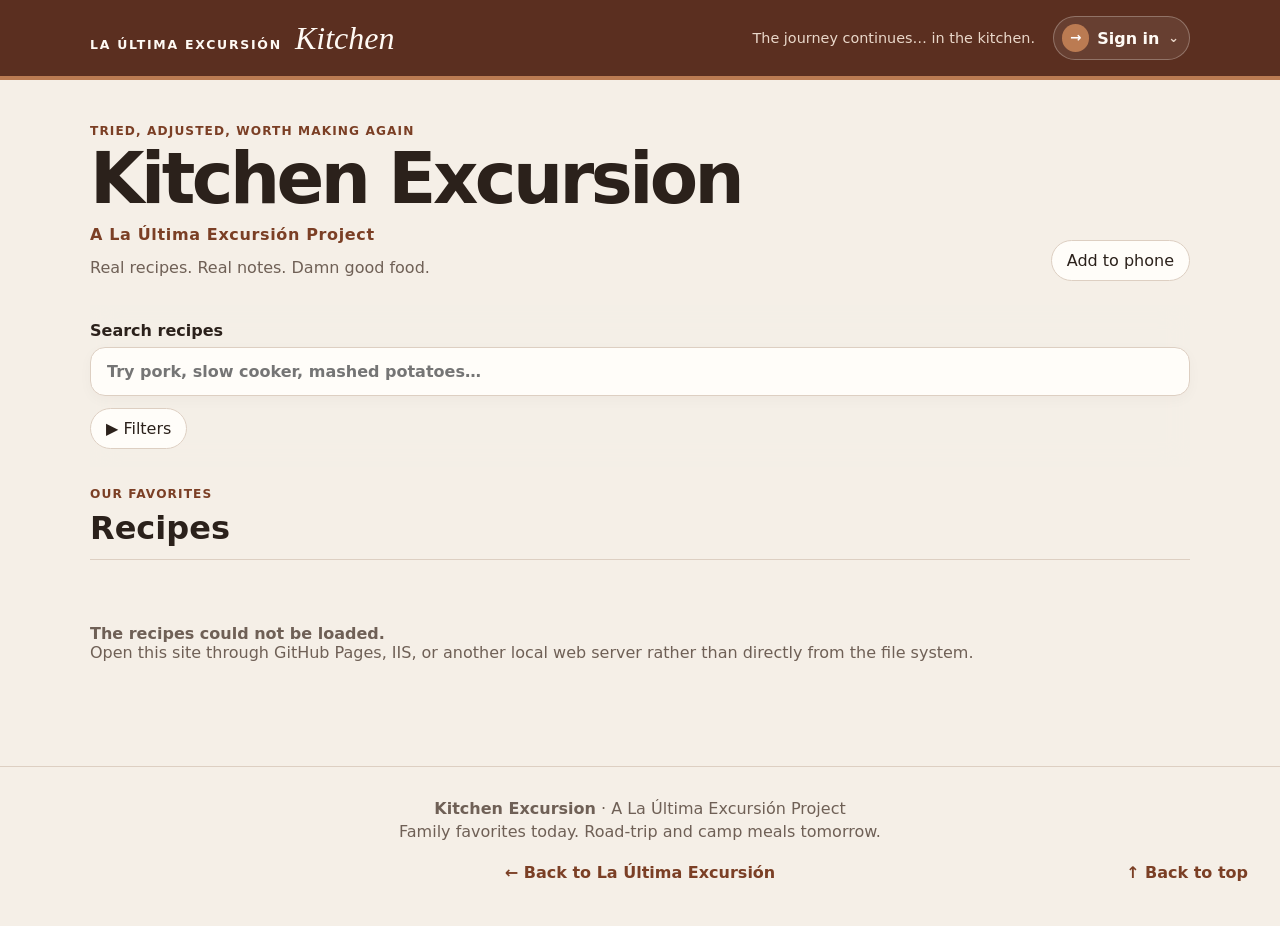
==== commit e502e582: "Replace Grocery alerts with Kitchen dialog" ====
--- a/KitchenExcursion.Api/wwwroot/index.html
+++ b/KitchenExcursion.Api/wwwroot/index.html
@@ -483,6 +483,29 @@
   </form>
 </dialog>
 
+
+<dialog id="groceryResultDialog" class="grocery-result-dialog">
+  <button
+    id="closeGroceryResult"
+    class="dialog-close"
+    type="button"
+    aria-label="Close Grocery result"
+    title="Close"
+  >
+    ✕
+  </button>
+
+  <div class="grocery-result-dialog__body">
+    <p class="eyebrow">Kitchen → Grocery</p>
+    <h2 id="groceryResultTitle">Sent to Grocery</h2>
+    <p id="groceryResultMessage" class="grocery-result-dialog__message"></p>
+
+    <div class="grocery-result-dialog__actions">
+      <button id="groceryResultOk" class="primary-btn" type="button">OK</button>
+    </div>
+  </div>
+</dialog>
+
   <template id="recipeCardTemplate">
     <article class="recipe-card">
       <div class="recipe-image-wrap">
--- a/KitchenExcursion.Api/wwwroot/styles.css
+++ b/KitchenExcursion.Api/wwwroot/styles.css
@@ -1151,3 +1151,51 @@
 .recipe-source__link[hidden] {
   display: none;
 }
+
+
+/* Kitchen → Grocery result dialog */
+.grocery-result-dialog {
+  width: min(480px, calc(100% - 32px));
+  border: 0;
+  border-radius: 22px;
+  padding: 0;
+  background: var(--panel);
+  color: var(--text);
+  box-shadow: 0 30px 80px rgba(20, 12, 8, .35);
+}
+
+.grocery-result-dialog::backdrop {
+  background: rgba(35, 24, 18, .58);
+  backdrop-filter: blur(2px);
+}
+
+.grocery-result-dialog__body {
+  padding: 32px;
+}
+
+.grocery-result-dialog__body h2 {
+  margin: 0;
+  font-size: 1.8rem;
+}
+
+.grocery-result-dialog__message {
+  margin: 14px 0 0;
+  color: var(--muted);
+  line-height: 1.6;
+}
+
+.grocery-result-dialog__actions {
+  display: flex;
+  justify-content: flex-end;
+  margin-top: 24px;
+}
+
+@media (max-width: 520px) {
+  .grocery-result-dialog__body {
+    padding: 28px 22px 22px;
+  }
+
+  .grocery-result-dialog__actions .primary-btn {
+    width: 100%;
+  }
+}
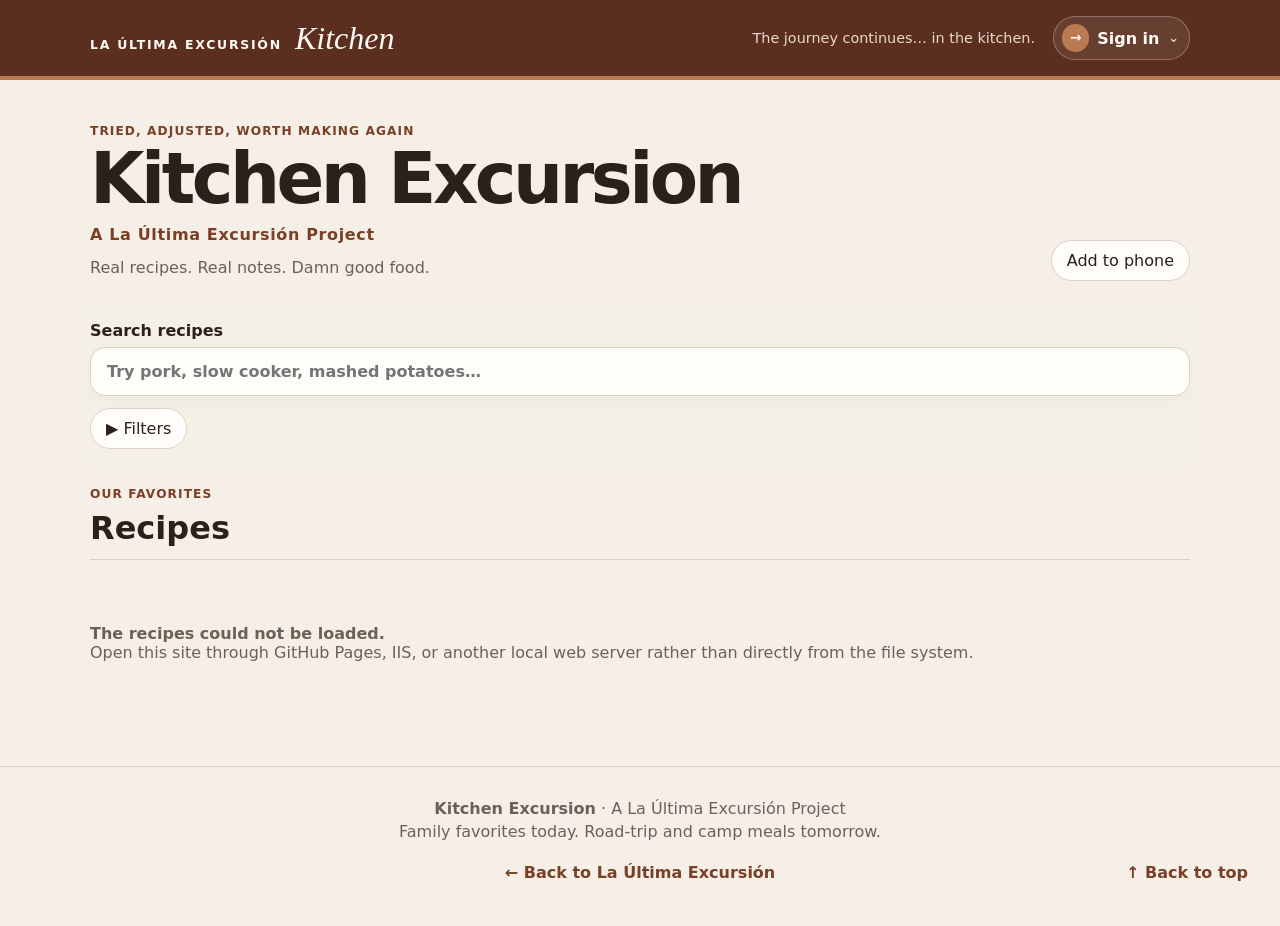
==== commit 95ea0bf6: "Add recipe photo galleries and cook log photos" ====
--- a/KitchenExcursion.Api/wwwroot/index.html
+++ b/KitchenExcursion.Api/wwwroot/index.html
@@ -160,8 +160,6 @@
   >X
   </button>
 
-  <article id="dialogContent"></article>
-
   <form method="dialog" class="dialog-actions">
     <button class="secondary-btn" value="close">Close</button>
   </form>
@@ -192,6 +190,19 @@
         placeholder="What worked? What would you change next time?"
       ></textarea>
     </label>
+
+    <label class="form-field">
+      <span>Photos <small>(optional)</small></span>
+      <input
+        id="cookLogPhotos"
+        type="file"
+        accept=".jpg,.jpeg,.png,.webp,image/jpeg,image/png,image/webp"
+        multiple
+      >
+      <small>Add prep, process, or finished-dish photos. JPG, PNG, or WebP; 15 MB each.</small>
+    </label>
+
+    <p id="cookLogStatus" class="cook-log-dialog__status" role="status"></p>
 
     <div class="dialog-actions">
       <button
@@ -484,6 +495,46 @@
 </dialog>
 
 
+
+<dialog id="recipePhotoViewer" class="recipe-photo-viewer">
+  <div class="recipe-photo-viewer__shell">
+    <header class="recipe-photo-viewer__header">
+      <div class="recipe-photo-viewer__title">
+        <strong id="recipePhotoViewerFileName">Photo</strong>
+        <span id="recipePhotoViewerCount"></span>
+      </div>
+
+      <div class="recipe-photo-viewer__actions">
+        <button id="recipePhotoZoomOut" class="secondary-btn" type="button" title="Zoom out">−</button>
+        <button id="recipePhotoFit" class="secondary-btn" type="button">Fit</button>
+        <button id="recipePhotoZoomIn" class="secondary-btn" type="button" title="Zoom in">+</button>
+        <button id="recipePhotoDelete" class="secondary-btn recipe-photo-viewer__delete" type="button" hidden>Delete</button>
+        <button id="recipePhotoClose" class="secondary-btn" type="button">Close</button>
+      </div>
+    </header>
+
+    <div id="recipePhotoStage" class="recipe-photo-viewer__stage">
+      <img id="recipePhotoViewerImage" alt="">
+    </div>
+
+    <button
+      id="recipePhotoPrevious"
+      class="recipe-photo-viewer__nav recipe-photo-viewer__nav--previous"
+      type="button"
+      aria-label="Previous photo"
+      title="Previous photo"
+    >‹</button>
+
+    <button
+      id="recipePhotoNext"
+      class="recipe-photo-viewer__nav recipe-photo-viewer__nav--next"
+      type="button"
+      aria-label="Next photo"
+      title="Next photo"
+    >›</button>
+  </div>
+</dialog>
+
 <dialog id="groceryResultDialog" class="grocery-result-dialog">
   <button
     id="closeGroceryResult"
--- a/KitchenExcursion.Api/wwwroot/styles.css
+++ b/KitchenExcursion.Api/wwwroot/styles.css
@@ -1199,3 +1199,299 @@
     width: 100%;
   }
 }
+
+
+/* Preserve formatting and safely style links in recipe notes. */
+.note-box__content {
+  margin-top: 4px;
+  white-space: pre-wrap;
+  overflow-wrap: anywhere;
+}
+
+.note-box__content a {
+  color: var(--accent);
+  font-weight: 700;
+  text-decoration: underline;
+  text-underline-offset: 2px;
+}
+
+.note-box__content a:hover {
+  color: var(--accent-dark);
+}
+
+
+/* Recipe / cook-log photo galleries */
+.recipe-photo-carousel {
+  position: relative;
+  margin: 18px 0 16px;
+  border-radius: 18px;
+  overflow: hidden;
+  background: #17120f;
+  min-height: 190px;
+}
+
+.recipe-photo-carousel[hidden] {
+  display: none;
+}
+
+.recipe-photo-carousel__image-button {
+  display: block;
+  width: 100%;
+  height: 200px;
+  padding: 0;
+  border: 0;
+  background: #17120f;
+  cursor: zoom-in;
+  position: relative;
+}
+
+.recipe-photo-carousel__image {
+  width: 100%;
+  height: 100%;
+  object-fit: cover;
+  display: block;
+}
+
+.recipe-photo-carousel__count {
+  position: absolute;
+  right: 14px;
+  bottom: 12px;
+  padding: 6px 10px;
+  border-radius: 999px;
+  background: rgba(23, 18, 15, .82);
+  color: #fffaf4;
+  font-size: .78rem;
+  font-weight: 800;
+}
+
+.recipe-photo-carousel__nav {
+  position: absolute;
+  top: 50%;
+  z-index: 2;
+  width: 44px;
+  height: 44px;
+  border: 0;
+  border-radius: 999px;
+  background: rgba(255, 253, 249, .92);
+  color: var(--accent-dark);
+  font-size: 2rem;
+  font-weight: 800;
+  line-height: 1;
+  cursor: pointer;
+  transform: translateY(-50%);
+  box-shadow: 0 5px 18px rgba(0, 0, 0, .18);
+}
+
+.recipe-photo-carousel__nav:hover {
+  background: #fff;
+}
+
+.recipe-photo-carousel__nav[hidden] {
+  display: none;
+}
+
+.recipe-photo-carousel__previous {
+  left: 12px;
+}
+
+.recipe-photo-carousel__next {
+  right: 12px;
+}
+
+.cook-log__photos {
+  display: grid;
+  grid-template-columns: repeat(auto-fill, minmax(92px, 1fr));
+  gap: 8px;
+  margin: 12px 0;
+}
+
+.cook-log__photos[hidden] {
+  display: none;
+}
+
+.cook-log-photo {
+  aspect-ratio: 1;
+  padding: 0;
+  overflow: hidden;
+  border: 1px solid var(--line);
+  border-radius: 12px;
+  background: var(--soft);
+  cursor: zoom-in;
+}
+
+.cook-log-photo img {
+  width: 100%;
+  height: 100%;
+  object-fit: cover;
+  display: block;
+}
+
+.cook-log__photo-actions {
+  margin: 10px 0 4px;
+}
+
+.cook-log__add-photos {
+  padding: 7px 11px;
+  font-size: .82rem;
+}
+
+.cook-log-dialog__status {
+  min-height: 1.2em;
+  margin: -4px 0 0;
+  color: var(--accent-dark);
+  font-size: .88rem;
+}
+
+/* Road-style full-screen Kitchen photo viewer */
+.recipe-photo-viewer {
+  width: 100vw;
+  height: 100vh;
+  max-width: none;
+  max-height: none;
+  margin: 0;
+  padding: 0;
+  border: 0;
+  background: #17120f;
+  color: #fffaf4;
+}
+
+.recipe-photo-viewer::backdrop {
+  background: rgba(0, 0, 0, .88);
+}
+
+.recipe-photo-viewer__shell {
+  width: 100%;
+  height: 100%;
+  display: grid;
+  grid-template-rows: auto 1fr;
+  position: relative;
+}
+
+.recipe-photo-viewer__header {
+  position: relative;
+  z-index: 5;
+  display: flex;
+  align-items: center;
+  justify-content: space-between;
+  gap: 16px;
+  padding: 14px 18px;
+  background: rgba(23, 18, 15, .98);
+  border-bottom: 1px solid rgba(255, 255, 255, .12);
+}
+
+.recipe-photo-viewer__title {
+  min-width: 0;
+  display: grid;
+  gap: 2px;
+}
+
+.recipe-photo-viewer__title strong {
+  overflow: hidden;
+  text-overflow: ellipsis;
+  white-space: nowrap;
+}
+
+.recipe-photo-viewer__title span {
+  color: #cbbdb4;
+  font-size: .78rem;
+}
+
+.recipe-photo-viewer__actions {
+  display: flex;
+  flex-wrap: wrap;
+  justify-content: flex-end;
+  gap: 7px;
+}
+
+.recipe-photo-viewer__actions .secondary-btn {
+  background: #2a211d;
+  border-color: #4a3a32;
+  color: #fffaf4;
+}
+
+.recipe-photo-viewer__delete {
+  border-color: #9d524b !important;
+}
+
+.recipe-photo-viewer__stage {
+  min-width: 0;
+  min-height: 0;
+  overflow: auto;
+  display: grid;
+  place-items: center;
+  padding: 12px;
+  cursor: default;
+}
+
+.recipe-photo-viewer__stage img {
+  display: block;
+  max-width: none;
+  max-height: none;
+  user-select: none;
+}
+
+.recipe-photo-viewer__nav {
+  position: fixed;
+  top: 50%;
+  z-index: 6;
+  width: 52px;
+  height: 52px;
+  border: 1px solid rgba(123, 63, 37, .42);
+  border-radius: 999px;
+  background: rgba(255, 253, 249, .92);
+  color: var(--accent-dark);
+  box-shadow: 0 8px 26px rgba(0, 0, 0, .22);
+  font: inherit;
+  font-size: 2rem;
+  font-weight: 800;
+  line-height: 1;
+  cursor: pointer;
+  transform: translateY(-50%);
+}
+
+.recipe-photo-viewer__nav:hover {
+  background: #fff;
+  transform: translateY(-50%) scale(1.04);
+}
+
+.recipe-photo-viewer__nav[hidden] {
+  display: none;
+}
+
+.recipe-photo-viewer__nav--previous {
+  left: 20px;
+}
+
+.recipe-photo-viewer__nav--next {
+  right: 20px;
+}
+
+@media (max-width: 700px) {
+  .recipe-photo-viewer__header {
+    align-items: flex-start;
+    flex-direction: column;
+  }
+
+  .recipe-photo-viewer__actions {
+    width: 100%;
+    justify-content: flex-start;
+  }
+
+  .recipe-photo-viewer__nav {
+    width: 44px;
+    height: 44px;
+    font-size: 1.65rem;
+  }
+
+  .recipe-photo-viewer__nav--previous {
+    left: 8px;
+  }
+
+  .recipe-photo-viewer__nav--next {
+    right: 8px;
+  }
+
+  .recipe-photo-carousel__image-button {
+    height: 180px;
+  }
+}
